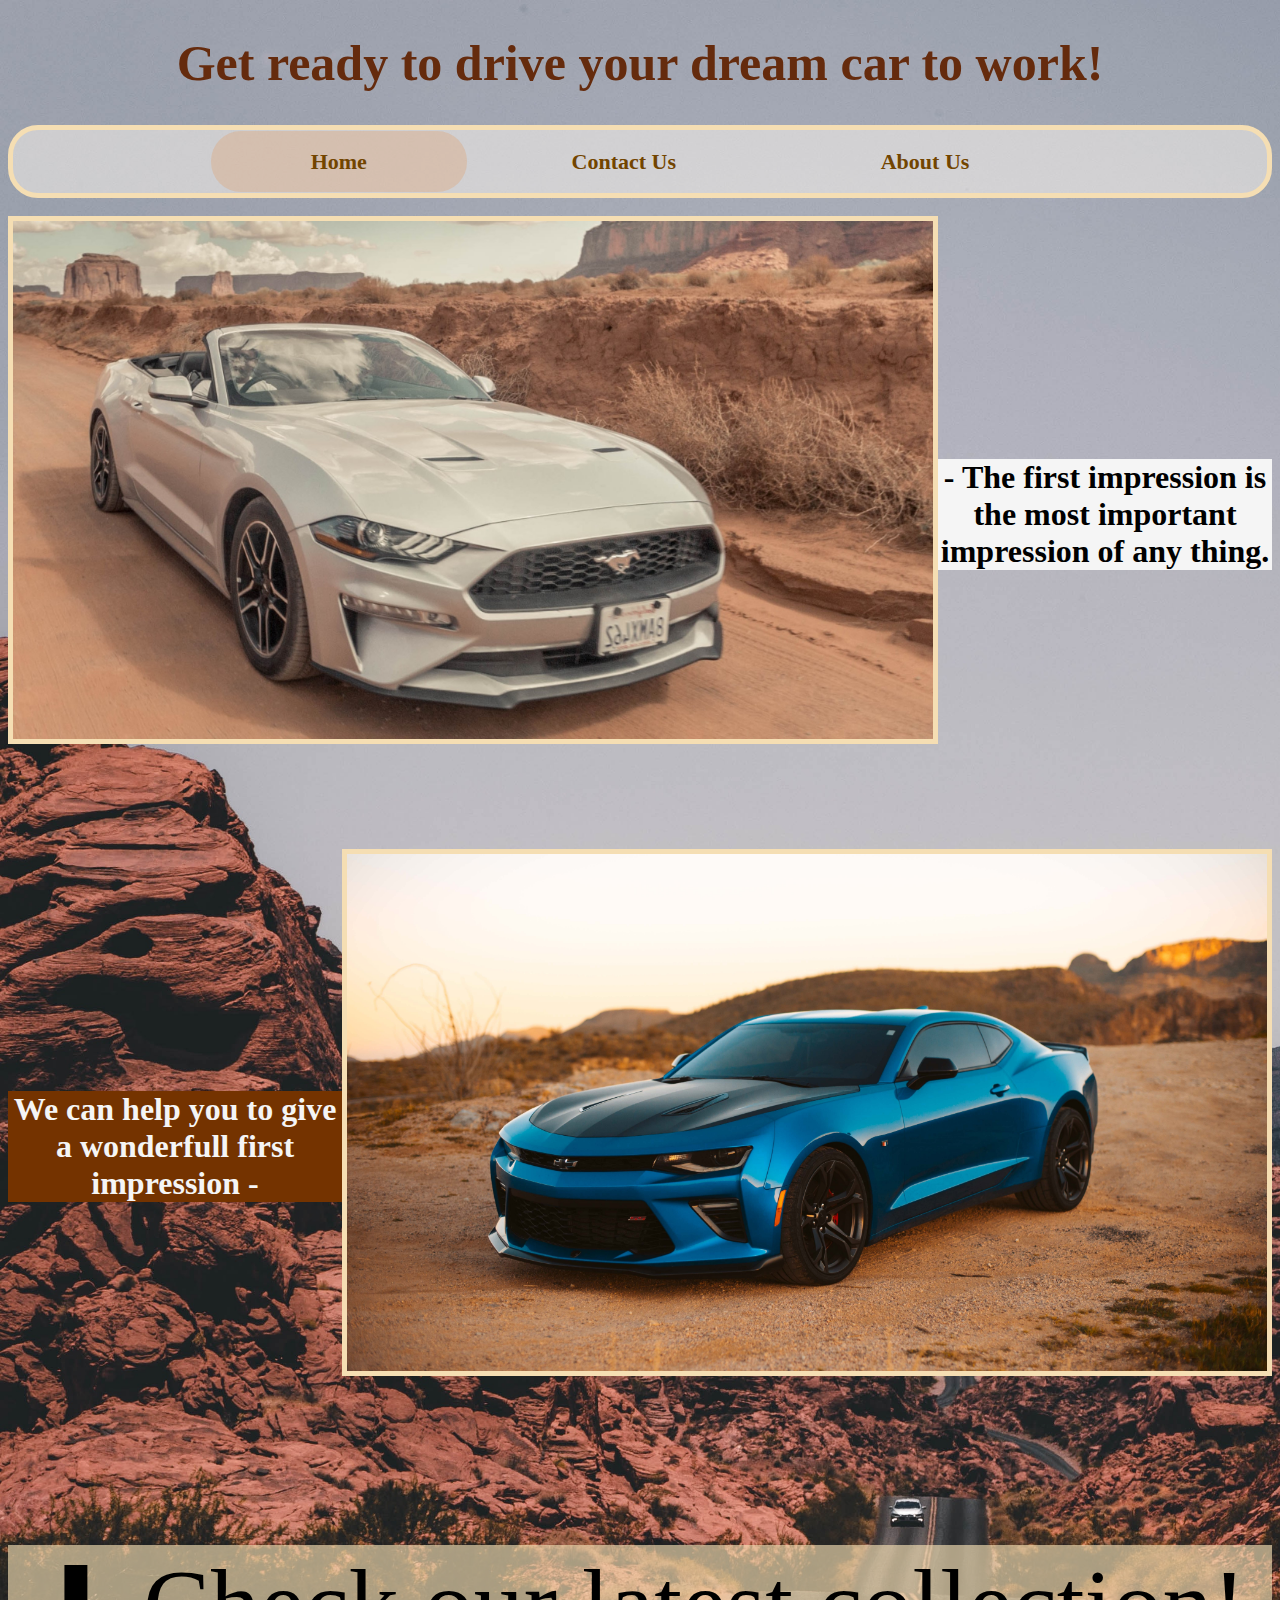
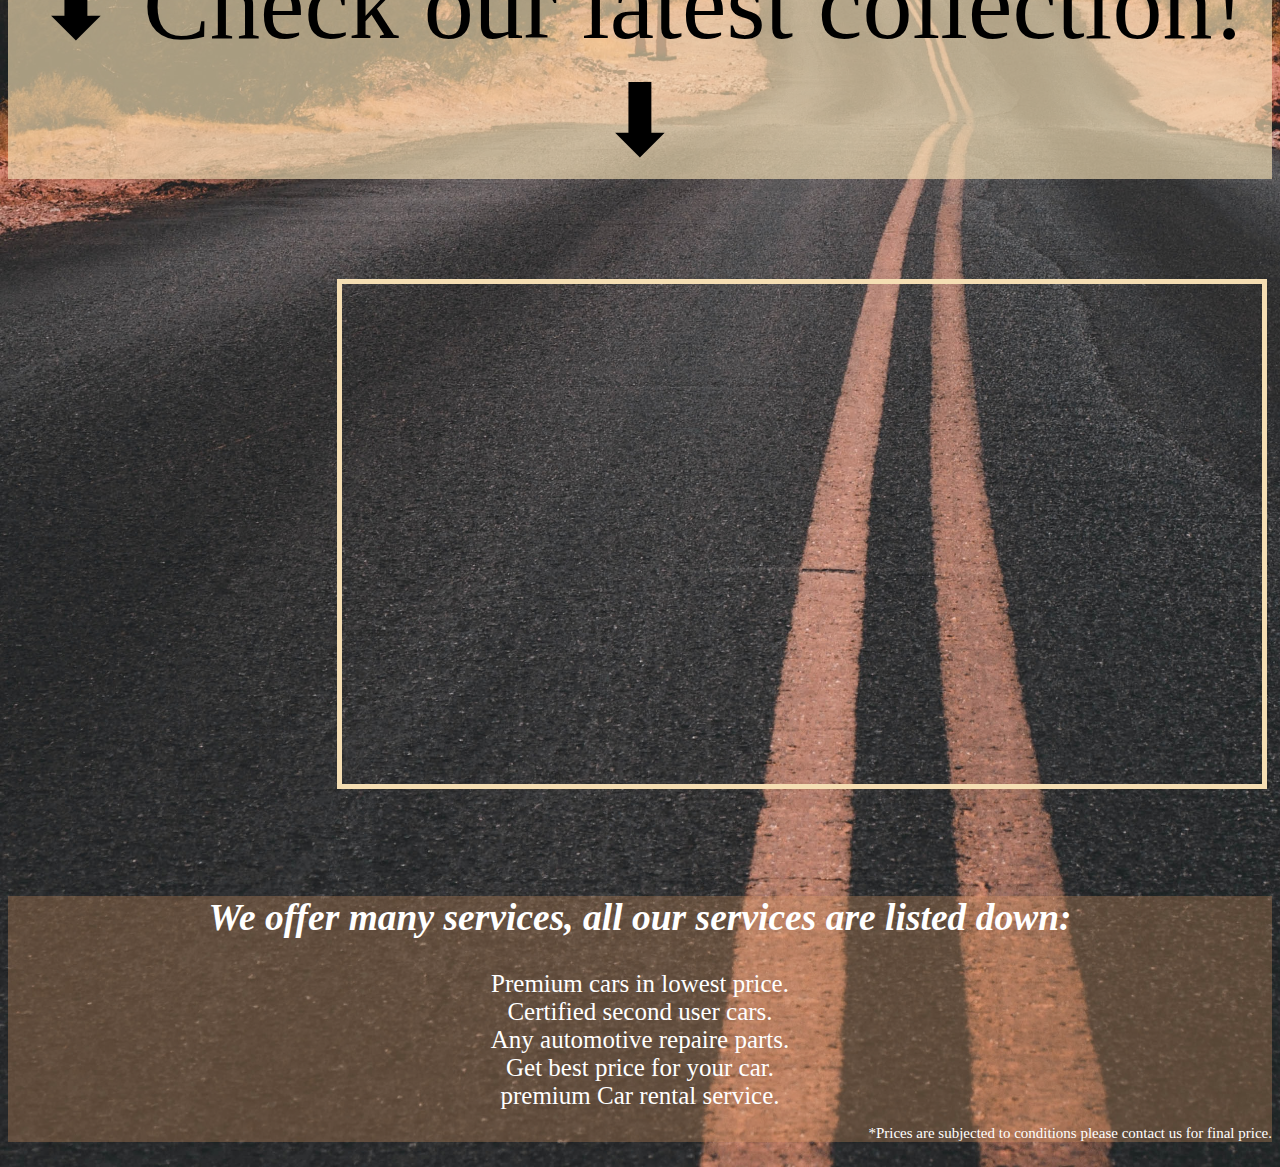
==== index.html @ fb238390 "Launch_Website" ====
<!DOCTYPE html>
<html>

<head>
  <meta charset="UTF-8">
  <meta name="viewport" content="width = device-width,initial-scale=1.0">
  <meta name="Description" content="This is my first website">
  <meta name="keywords" content="new website, best style, best clothes, online fashion">
  <meta name="author" content="Kingsuk Basak">
  <title>Cars4U-Home</title>
  <link rel="stylesheet" type="text/css" href="Style.css">
</head>

<body>
  <header>
    <h1 style="color: #652B0D; text-align:center; font-size: 50px;">
      <b>Get ready to drive your dream car to work!</b>
    </h1>
    <div class="div1">
      <h3>
        <a href="index.html" 
        style="background-color: rgba(225, 156, 99, 0.3);
        border-radius: 30px; ">Home</a>
        <a href="ContactUs.html">Contact Us</a>
        <a href="index.html" target="_blank">About Us</a>
      </h3>
    </div>
    <br>
  </header>
  <main>
    <div>
      <img src="pics/car1.jpg" style="float: left;">
      <br /><br /><br /><br /><br /><br /><br /><br /><br /><br /><br /><br />
      <h2 style="text-align:center; background-color: whitesmoke; font-size: 2em;">- The first impression is the most important
        impression of any thing.</h2>
    </div>
    <br /><br /><br /><br /><br /><br /><br /><br /><br /><br /><br /><br /><br /><br />
    <div>
      <img src="pics/car2.jpg" style="float: right;">
      <br /><br /><br /><br /><br /><br /><br /><br /><br /><br /><br /><br />
      <h2 style="text-align:center; color: whitesmoke; background-color:#743300; font-size: 2em;">
        We can help you to give a wonderfull first impression -
      </h2> 
        <br /><br /><br /><br /><br /><br /><br /><br /><br /><br /><br /><br />
    </div>
    <p style="font-size: 100px; text-align: center; background-color:rgba(245, 222, 179,.65);">⬇ Check our latest collection! ⬇ </p>
    <div>
    <iframe style="margin-left:26%;" height="500" 
      src="https://www.youtube-nocookie.com/embed/kjZk97GSqI4" frameborder="0"
      allow="encrypted-media; picture-in-picture" allowfullscreen></iframe>
    </div>
    <br><br><br><br>

  </main>
</body>
<footer>
  <section>
    <h2><em>We offer many services, all our services are listed down:</em></h2>
    <dl>
      <li>Premium cars in lowest price.</li>
      <li>Certified second user cars.</li>
      <li>Any automotive repaire parts.</li>
      <li>Get best price for your car.</li>
      <li>premium Car rental service.</li>
      <p style="text-align: right; font-size: 15px;">*Prices are subjected to conditions please contact us for final price.</p>
    </dl>
</footer>

</html>
---- Style.css ----
body {
  background-image: url(pics/backpic.jpg);
  background-size: cover;
}
.div1 {
  display: flex;
  justify-content: center;
  border-radius: 30px;
  border: 5px solid #f5deb3;
  background-color: rgba(255, 250, 241, 0.5);
}
.div1 a {
  text-decoration: none;
  font-family: Georgia, "Times New Roman", Times, serif;
  font-size: 22px;
  padding: 18px 100px 18px 100px;
  color: #724500;
}
.div1 a:hover {
  background-color: rgba(225, 156, 99, 0.3);
  border-radius: 30px;
}

img,
iframe {
  border: 5px solid wheat;
  width: 920px;
}
section {
  color: white;
  background-color: rgba(225, 156, 99, 0.3);
  text-align: center;
  font-size: 25px;
}
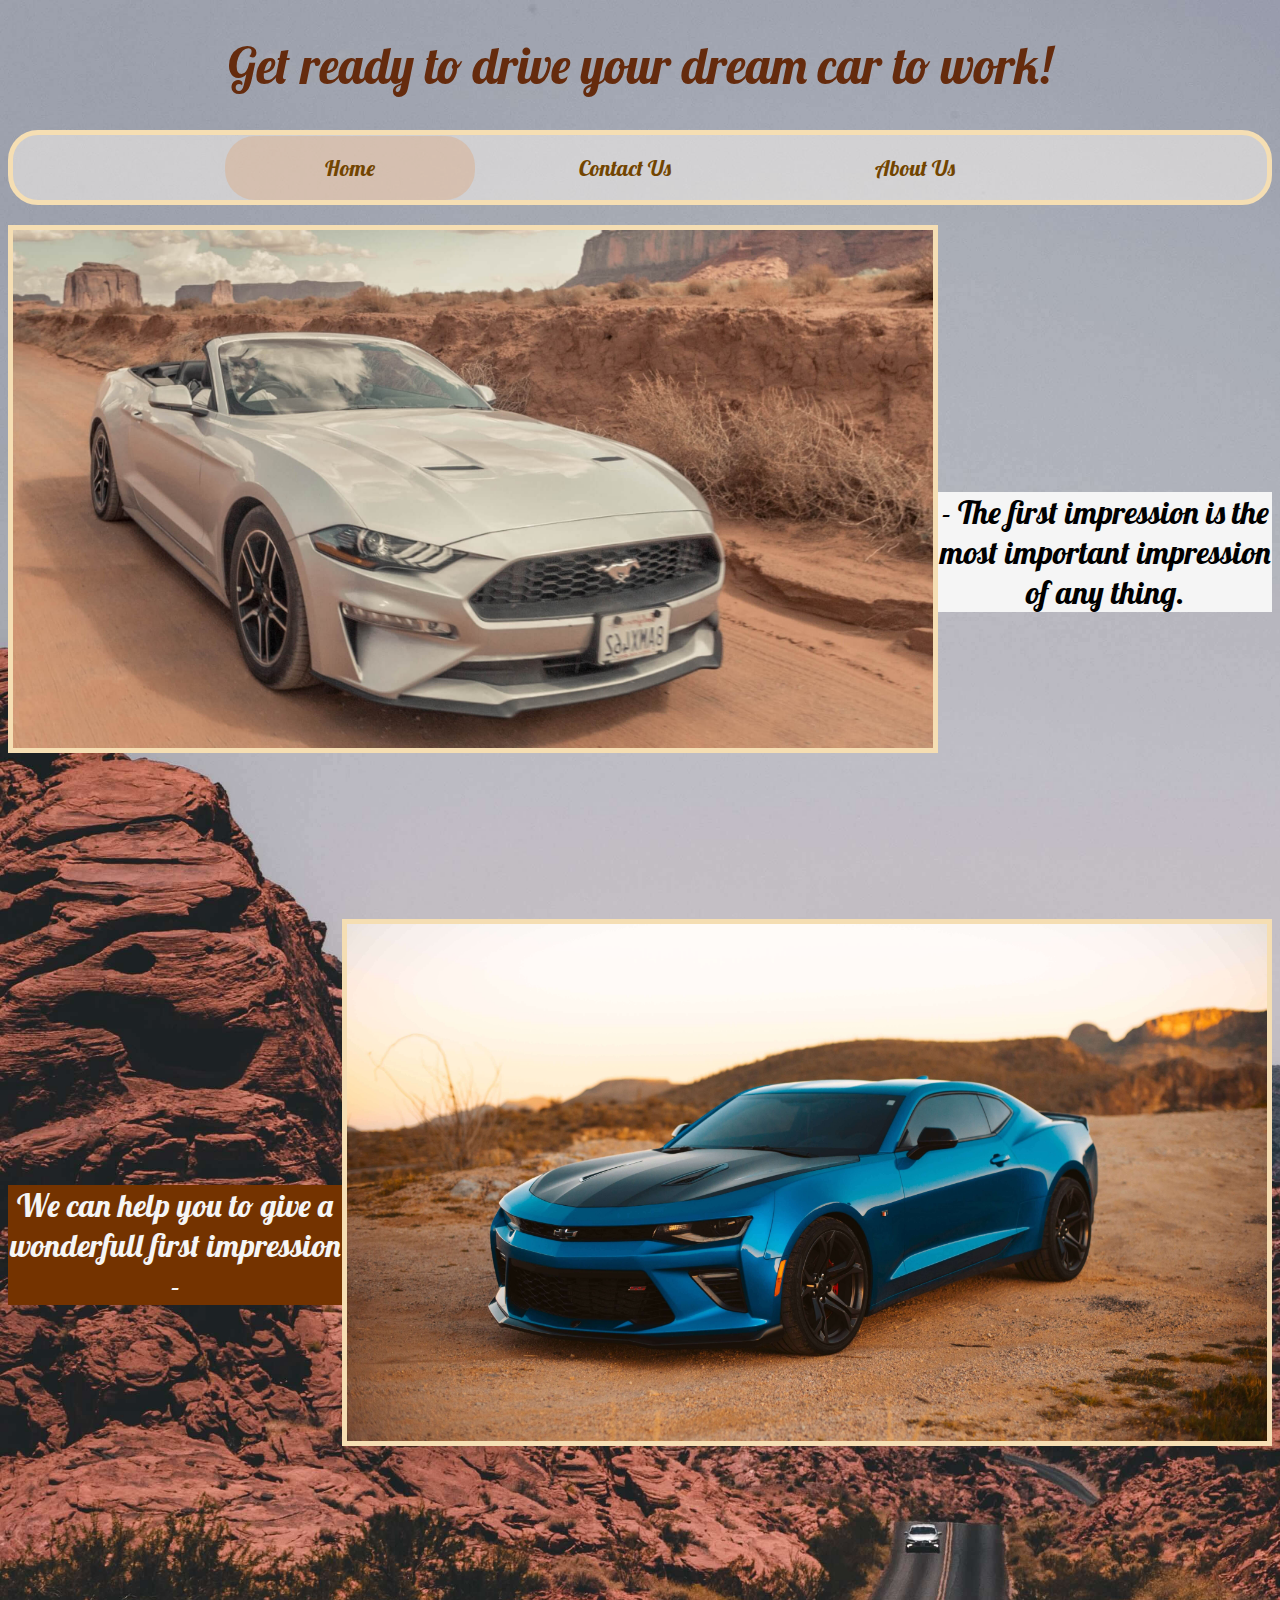
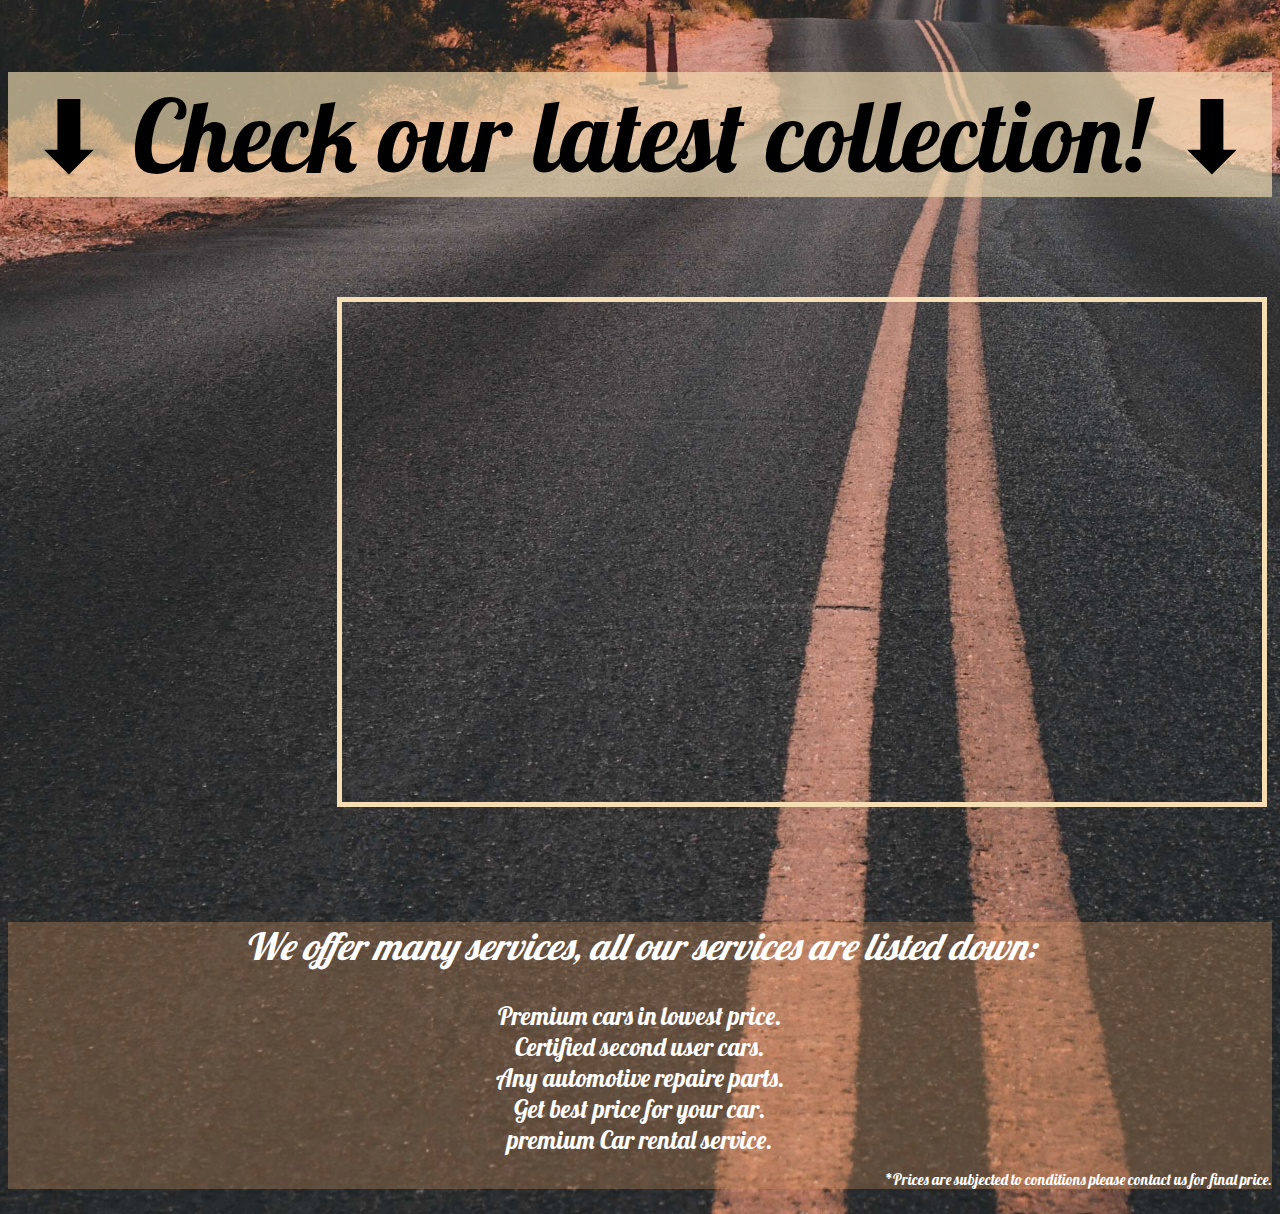
==== commit e4919834: "SM_change" ====
--- a/index.html
+++ b/index.html
@@ -1,69 +1,110 @@
 <!DOCTYPE html>
 <html>
+  <head>
+    <meta charset="UTF-8" />
+    <meta name="viewport" content="width = device-width,initial-scale=1.0" />
+    <meta name="Description" content="This is my first website" />
+    <meta
+      name="keywords"
+      content="new website, best style, best clothes, online fashion"
+    />
+    <meta name="author" content="Kingsuk Basak" />
+    <title>Cars4U-Home</title>
+    <link rel="stylesheet" type="text/css" href="Style.css" />
+    <link
+      href="https://fonts.googleapis.com/css2?family=Lobster&family=Sriracha&display=swap"
+      rel="stylesheet"
+    />
+  </head>
 
-<head>
-  <meta charset="UTF-8">
-  <meta name="viewport" content="width = device-width,initial-scale=1.0">
-  <meta name="Description" content="This is my first website">
-  <meta name="keywords" content="new website, best style, best clothes, online fashion">
-  <meta name="author" content="Kingsuk Basak">
-  <title>Cars4U-Home</title>
-  <link rel="stylesheet" type="text/css" href="Style.css">
-</head>
-
-<body>
-  <header>
-    <h1 style="color: #652B0D; text-align:center; font-size: 50px;">
-      <b>Get ready to drive your dream car to work!</b>
-    </h1>
-    <div class="div1">
-      <h3>
-        <a href="index.html" 
-        style="background-color: rgba(225, 156, 99, 0.3);
-        border-radius: 30px; ">Home</a>
-        <a href="ContactUs.html">Contact Us</a>
-        <a href="index.html" target="_blank">About Us</a>
-      </h3>
-    </div>
-    <br>
-  </header>
-  <main>
-    <div>
-      <img src="pics/car1.jpg" style="float: left;">
-      <br /><br /><br /><br /><br /><br /><br /><br /><br /><br /><br /><br />
-      <h2 style="text-align:center; background-color: whitesmoke; font-size: 2em;">- The first impression is the most important
-        impression of any thing.</h2>
-    </div>
-    <br /><br /><br /><br /><br /><br /><br /><br /><br /><br /><br /><br /><br /><br />
-    <div>
-      <img src="pics/car2.jpg" style="float: right;">
-      <br /><br /><br /><br /><br /><br /><br /><br /><br /><br /><br /><br />
-      <h2 style="text-align:center; color: whitesmoke; background-color:#743300; font-size: 2em;">
-        We can help you to give a wonderfull first impression -
-      </h2> 
+  <body>
+    <header>
+      <h1 style="color: #652b0d; text-align: center; font-size: 50px">
+        <b>Get ready to drive your dream car to work!</b>
+      </h1>
+      <div class="div1">
+        <h3>
+          <a
+            href="index.html"
+            style="
+              background-color: rgba(225, 156, 99, 0.3);
+              border-radius: 30px;
+            "
+            >Home</a
+          >
+          <a href="ContactUs.html">Contact Us</a>
+          <a href="index.html" target="_blank">About Us</a>
+        </h3>
+      </div>
+      <br />
+    </header>
+    <main>
+      <div>
+        <img src="pics/car1.jpg" style="float: left" />
         <br /><br /><br /><br /><br /><br /><br /><br /><br /><br /><br /><br />
-    </div>
-    <p style="font-size: 100px; text-align: center; background-color:rgba(245, 222, 179,.65);">⬇ Check our latest collection! ⬇ </p>
-    <div>
-    <iframe style="margin-left:26%;" height="500" 
-      src="https://www.youtube-nocookie.com/embed/kjZk97GSqI4" frameborder="0"
-      allow="encrypted-media; picture-in-picture" allowfullscreen></iframe>
-    </div>
-    <br><br><br><br>
-
-  </main>
-</body>
-<footer>
-  <section>
-    <h2><em>We offer many services, all our services are listed down:</em></h2>
-    <dl>
-      <li>Premium cars in lowest price.</li>
-      <li>Certified second user cars.</li>
-      <li>Any automotive repaire parts.</li>
-      <li>Get best price for your car.</li>
-      <li>premium Car rental service.</li>
-      <p style="text-align: right; font-size: 15px;">*Prices are subjected to conditions please contact us for final price.</p>
-    </dl>
-</footer>
-
+        <h2
+          style="
+            text-align: center;
+            background-color: whitesmoke;
+            font-size: 2em;
+          "
+        >
+          - The first impression is the most important impression of any thing.
+        </h2>
+      </div>
+      <br /><br /><br /><br /><br /><br /><br /><br /><br /><br /><br /><br /><br /><br />
+      <div>
+        <img src="pics/car2.jpg" style="float: right" />
+        <br /><br /><br /><br /><br /><br /><br /><br /><br /><br /><br /><br />
+        <h2
+          style="
+            text-align: center;
+            color: whitesmoke;
+            background-color: #743300;
+            font-size: 2em;
+          "
+        >
+          We can help you to give a wonderfull first impression -
+        </h2>
+        <br /><br /><br /><br /><br /><br /><br /><br /><br /><br /><br /><br />
+      </div>
+      <p
+        style="
+          font-size: 100px;
+          text-align: center;
+          background-color: rgba(245, 222, 179, 0.65);
+        "
+      >
+        ⬇ Check our latest collection! ⬇
+      </p>
+      <div>
+        <iframe
+          style="margin-left: 26%"
+          height="500"
+          src="https://www.youtube-nocookie.com/embed/kjZk97GSqI4"
+          frameborder="0"
+          allow="encrypted-media; picture-in-picture"
+          allowfullscreen
+        ></iframe>
+      </div>
+      <br /><br /><br /><br />
+    </main>
+  </body>
+  <footer>
+    <section>
+      <h2>
+        <em>We offer many services, all our services are listed down:</em>
+      </h2>
+      <dl>
+        <li>Premium cars in lowest price.</li>
+        <li>Certified second user cars.</li>
+        <li>Any automotive repaire parts.</li>
+        <li>Get best price for your car.</li>
+        <li>premium Car rental service.</li>
+        <p style="text-align: right; font-size: 15px">
+          *Prices are subjected to conditions please contact us for final price.
+        </p>
+      </dl>
+    </section>
+  </footer>
 </html>
--- a/Style.css
+++ b/Style.css
@@ -1,3 +1,7 @@
+* {
+  font-family: "Lobster", cursive;
+  font-weight: 10;
+}
 body {
   background-image: url(pics/backpic.jpg);
   background-size: cover;
@@ -11,7 +15,6 @@
 }
 .div1 a {
   text-decoration: none;
-  font-family: Georgia, "Times New Roman", Times, serif;
   font-size: 22px;
   padding: 18px 100px 18px 100px;
   color: #724500;
